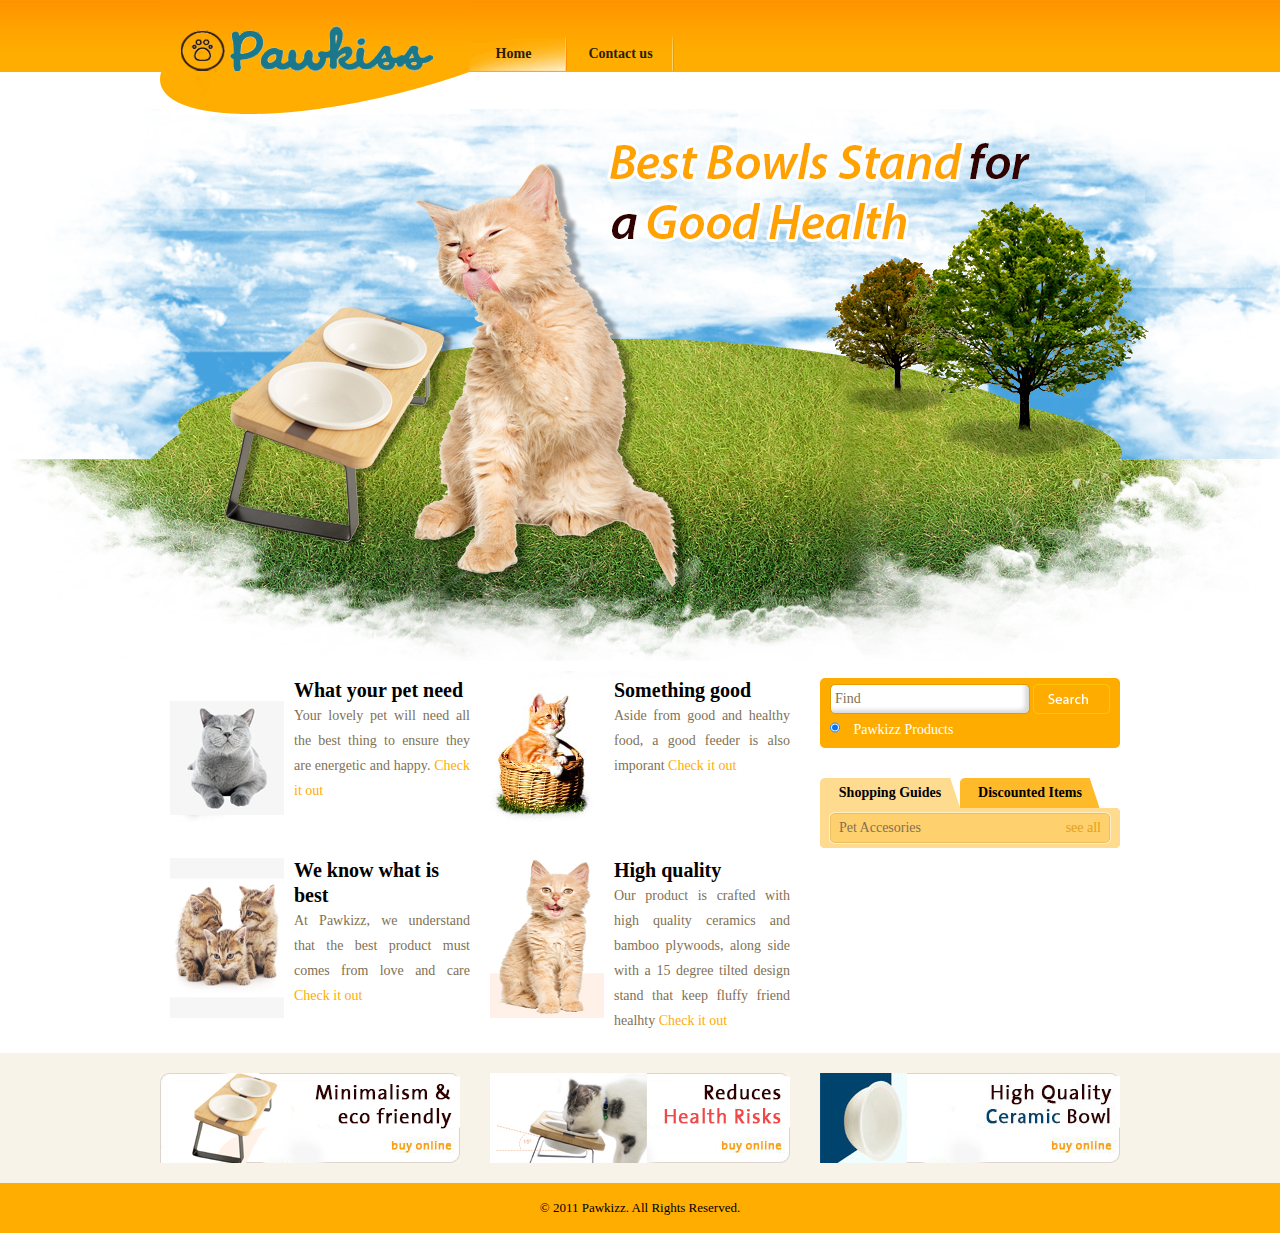
==== index.html @ 2bc593e5 "Update index.html" ====
<!DOCTYPE html >
<!--  Website template by freewebsitetemplates.com  -->
<html>

<head>
	<title>Welcome to Pawkizz</title>
	<meta  charset=iso-8859-1" />
	<link href="css/style.css" rel="stylesheet" type="text/css" />
	<!--[if IE 6]>
		<link href="css/ie6.css" rel="stylesheet" type="text/css" />
	<![endif]-->
	<!--[if IE 7]>
        <link href="css/ie7.css" rel="stylesheet" type="text/css" />  
	<![endif]-->
</head>

<body>

	  
			<div id="header">
	           		<a href="index.html" id="logo"><img src="images/logo.gif" width="310" height="114" alt="" title=""></a>
					<ul class="navigation">
						<li class="active"><a href="index.html">Home</a></li>
						<li><a href="contact.html">Contact us</a></li>
					</ul>
			</div>
			
			<div id="body">
			
					<div class="banner">&nbsp;</div>
					
			       <div id="content">
				   
				        <div class="content">
								<ul>
									<li>
										<a href="index.html"><img src="images/puppy.jpg" width="114" height="160" alt="Pawkizz" title="Pawkizz"></a>
										<h2>What your pet need</h2>
										<p>Your lovely pet will need all the best thing to ensure they are energetic and happy. <a class="more" href="https://www.amazon.com/Elevated-Ceramic-Feeding-Position-Dishwasher/dp/B08WHVSZJ6/ref=cm_cr_arp_d_product_top?ie=UTF8">Check it out</a></p>
									</li>
									<li>
										<a href="index.html"><img src="images/cat.jpg" width="114" height="160" alt="Pawkizz" title="Pawkizz"></a>
										<h2>Something good</h2>
										<p>Aside from good and healthy food, a good feeder is also imporant <a class="more" href="https://www.amazon.com/Elevated-Ceramic-Feeding-Position-Dishwasher/dp/B08WHVSZJ6/ref=cm_cr_arp_d_product_top?ie=UTF8">Check it out</a></p>
									</li>
									<li>
										<a href="index.html"><img src="images/pet2.jpg" width="114" height="160" alt="Pawkizz" title="Pawkizz"></a>
										<h2>We know what is best</h2>
										<p>At Pawkizz, we understand that the best product must comes from love and care <a class="more" href="https://www.amazon.com/Elevated-Ceramic-Feeding-Position-Dishwasher/dp/B08WHVSZJ6/ref=cm_cr_arp_d_product_top?ie=UTF8">Check it out</a></p>
									</li>
									<li>
										<a href="index.html"><img src="images/cat4.jpg" width="114" height="160" alt="Pawkizz" title="Pawkizz"></a>
										<h2>High quality </h2>
										<p>Our product is crafted with high quality ceramics and bamboo plywoods, along side with a 15 degree tilted design stand that keep fluffy friend healhty  <a class="more" href="https://www.amazon.com/Elevated-Ceramic-Feeding-Position-Dishwasher/dp/B08WHVSZJ6/ref=cm_cr_arp_d_product_top?ie=UTF8">Check it out</a></p>
									</li>
								</ul>
						</div>
						
					    <div id="sidebar">
								<div class="search">
									<input type="text" name="s" value="Find"><button>&nbsp;</button>
									<label for="products"><input type="radio" id="products" checked> Pawkizz Products</label>
								</div>
								
                                <div class="section"> 								
									<ul class="navigation">
										<li class="active"><a href="index.html">Shopping Guides</a></li>
										<li><a href="index.html">Discounted Items</a></li>
									</ul>
									
									<div class="aside">
									 <div>
										<div>
											 <ul>
												<li><a href="index.html">Pet Accesories </a> <a class="more" href="https://www.amazon.com/Elevated-Ceramic-Feeding-Position-Dishwasher/dp/B08WHVSZJ6/ref=cm_cr_arp_d_product_top?ie=UTF8">see all</a></li>
											 </ul>
										</div>
									 </div>
									</div>
								</div>
								
					    </div>
				   </div>
				   
				   <div class="featured">
				        <ul>
							<li><a href="index.html"><img src="images/organic-and-chemical-free.jpg" width="300" height="90" alt="Pawkizz" title="Pawkizz" ></a></li>
							<li><a href="index.html"><img src="images/good-food.jpg" width="300" height="90" alt="Pawkizz" title="Pawkizz" ></a></li>
							<li class="last"><a href="index.html"><img src="images/pet-grooming.jpg" width="300" height="90" alt="Pawkizz" title="Pawkizz" ></a></li>
						</ul>
				        
				   </div>
				  
			
			</div>
			
			<div id="footer">
			        <div class="section">

					</div>
					<div id="footnote">
						<div class="section">
						   &copy; 2011 <a href="index.html">Pawkizz</a>. All Rights Reserved.
						</div>
					</div>
			</div>
			
	
</body>
</html>
---- css/style.css ----
/** Website template by freewebsitetemplates.com **/
 body { 
            margin:0;
			padding:0;
			background: url("../images/bg-body.gif");
			background-repeat:repeat-x;
	}
	
 #page{
      
 
 }	
 
 #header{
    width:960px;
	height:72px;
	position:relative;
	margin:0 auto;
 }
		
  #header a#logo{
     position:relative;
	 z-index:100;
  }		
  
  #header a#logo img{
    border:0; 
  }
  
  /**-------------- Navigation style ---------------**/
  #header ul.navigation{
      list-style-type:none;
	  margin:-82px 0 0 300px;
	  padding:0;
	  overflow:hidden;
	  
  }
  
  #header ul.navigation li{
      float:left;
	  height:35px;
	  width:107px;
  }
  
  #header ul.navigation li.active{
      
	  background:url("../images/menu.gif");
	  background-repeat:no-repeat;
	  background-position: 0 -160px;
  }
  
  #header ul.navigation li a{
    text-decoration:none;
	color:#2c1d00;
	font-family:"Myriad Pro";
	font-size:14px;
	font-weight:bold;
	display:inline-block; 
	line-height:35px;
	background:url("../images/menu-separator.gif");
	background-repeat:no-repeat;
	background-position:right; 
	height:35px;
	padding:0 20px 0 20px;
	text-align:center;
	width:67px;
  }
  
  #header ul.navigation li a:hover{
	color:#ffffff;
	
  }
  
  
  /**------------- Start of body style ----------------**/
  
  #body div.banner{
     background:url("../images/dog.jpg");
	 background-position:center;
	 background-repeat:no-repeat;
	 height:606px;
  }
  
  
  #body div#content{
    width:960px;
	margin:0 auto;
	overflow:hidden;
	background-image:none;
	height:auto;
	overflow:hidden;
  }
  
  #body div#content .content{
    float:left; 
	width:640px;
	margin-right:20px;
	background-image:none;
	height:auto;
	overflow:hidden;
  }
  
  #body #content .content h2{
	
	font-family: "Myriad Pro";
    margin: 80px 0 0 30px;
  }
  
  
  #body #content .content ul{
     margin:0;
	 padding:0;
	 list-style-type:none;
	 
  }
  
  #body #content .content ul li{
     width:300px; 
	 padding:0 10px;
	 margin:0 0 20px 0;
	 float:left;
	 line-height:25px;
	 height:auto;
	 
  } 
  
  #body #content .content ul li span{
     display:block;
  }    
  #body #content .content ul li span a{
    color: #7F7154;
    font-family: "Myriad Pro";
    font-size: 14px;
	text-decoration:none;
  }
  #body #content .content ul li span a:hover{
    color: #000000; 
  }
  
  
  #body #content .content ul li span a.more{
     text-decoration:none;
	 color:#FFAD00; 
  }
  
  
  #body #content .content ul li span a.more:hover{
     text-decoration:none;
	 color:#ff6600;
  }
  
  #body #content .content ul li a{
     text-decoration:none;
  }
  
  #body #content .content ul li a:hover{
    color:#F8F3E9;
  }
  
  #body #content .content ul li a.more{
     text-decoration:none;
	 color:#FFAD00; 
  }
  
  
  #body #content .content ul li a.more:hover{
     text-decoration:none;
	 color:#ff6600;
  }
   
  #body #content .content ul li h2{
    font-family:"Myriad Pro";
    font-size:20px;
	margin:0;
	
	}
   
  #body #content .content ul li  p{
    font-family:"Myriad Pro";
	font-size:14px;
	text-align:justify; 
	color:#7f7154;
	margin:0;
  }
  
  #body #content .content ul li  p a{
    color:#FF9E01;
  }
  #body #content .content ul li  p a:hover{
    color:#7f7154;
  }
  
  #body #content .content ul li img{
    border:0;
	float:left;
	margin-right:10px;
  }
    
/**--------- Start of Blog Page Style **/	
    #body #content .content ul.articles{
		list-tyle-type:none;
		margin:80px 25px 0 0;
		padding:0;
		background-image:none;
		width:640px;
	}
	
	#body #content .content ul.articles li{
	  padding:0;
	  clear:both;
	  width:640px;
	
	}
	
	
	
	#body #content .content ul.articles li {
	  background:url("../images/bg-blog-bottom-curve.gif");
	  background-position: left bottom;
	  background-repeat:no-repeat;
	}
	
	#body #content .content ul.articles li div{
	 height:98px;
	 line-height:78px;
	 background:url("../images/bg-blog-heading.gif");
	 background-position: top center;
	 background-repeat:no-repeat;
	}
	#body #content .content ul.articles li p{
	 background:url("../images/bg-blog-content.gif");
	 background-position: left;
	 background-repeat:repeat-y;
	 margin:-10px 0 8px 0;
	 padding: 0 10px 0 48px;
	 font-family:"Myriad Pro";
	 font-size:14px;
	}
	
	#body #content .content ul.articles li p a{
	   color:#FF9D13;
	}
	#body #content .content ul.articles li p a:hover{
	   color:#7F7154;
	}
	
	
	#body #content .content ul.articles li div span{
	   float:left;
	   width:110px;
	   text-align:center;
	   color:#ffffff;
	   font-family:"Myriad Pro";
	   font-size:18px;
	}
	#body #content .content ul.articles li div h2{
	   float:left;
	   width:450px;
	   color:#FF9D13;
	   font-weight:normal;
	   font-size:28px;
	}
	
	
	
	
	#body #content .content div a.old{
	  background:url("../images/top-border-short.gif");
	  background-position: top center;
	  background-repeat:no-repeat;
	  display:inline-block;  
	  width:118px;
	  height:35px;
	  text-align:center;
	  line-height:35px;
	  position:relative;
	  left:400px;
	    margin-bottom:50px;
		color:#7F7154;
		text-decoration:none;
		font-family:"Myriad pro";
		margin-top:25px;
	}
	
	#body #content .content div a.new{
	  background:url("../images/top-border-short.gif");
	  background-position: top center;
	  background-repeat:no-repeat;
	  display:inline-block;  
	  width:118px;
	  height:35px;
	  line-height:35px;
	  position:relative;
	  left:40px;
	  text-align:center;
	  margin-bottom:50px;
	  margin-top:25px;
	  color:#7F7154;
	  text-decoration:none;
	  font-family:"Myriad pro";
	}
	#body #content .content div a.old:hover{
	  color:#000000;
	  
	}
	#body #content .content div a.new:hover{
	  color:#000000;
	}
	
	#body #content .content ul.articles li   a.heart{
	  background:url("../images/icons.gif");
	  
	  background-position: 5px -374px;
	  
	  background-repeat:no-repeat;
	  display:inline-block;  
	  width:20px;
	  height:20px;
	  margin-top:25px;
	  
	  /*
	  *margin-top:0px; 
	  */
	}
	
	#body #content .content ul.articles li  a.facebook{
	 background:url("../images/icons.gif");
	 background-position: 0 -124px;
	 
	  background-repeat:no-repeat;
	  
	  display:inline-block;  
	  width:20px;
	  height:20px;
	   /*
	   *margin-top:0px;
	   */
	   
	}
	
	#body #content .content ul.articles li  a.twitter{
	  background:url("../images/icons.gif");
	  background-position: 0 -534px;
	  background-repeat:no-repeat;
	  display:inline-block;  
	  width:20px;
	  height:20px;
	  /*
	   *margin-top:0px;
	   */
	}
	
	
	
	

/**--------- End of Blog Page Style **/	
	
  /**----------- Start of Pet Mart Page Style ----------**/
  
  
  #body #content  .search{
     background:url("../images/bg-search-form2.gif");
	 background-position:center;
	 background-repeat:no-repeat;
	 width:540px;
	 height:75px;
	 margin:0 auto;
	 margin-top:80px;
	 margin-bottom:80px;
  }
  
  #body #content  .search input{
    background:url("../images/input-search2.gif");
	 background-position:center;
	 background-repeat:no-repeat;
	 width:420px; 
	 padding: 8px 5px;
	 border:0;
	 margin:5px 3px 5px 10px;
	 font-size:14px;
	 font-family:"Myriad Pro";
	 color:#7f7154;
	 
  }
  
  #body #content .search button{
     background:url("../images/buttons.gif");
	 background-position: 0 -270px;
	 background-repeat:no-repeat;
	 width:77px; 
	 height:30px;
	 border:0;
	 margin:5px 5px 5px 0;
	 cursor:pointer;
  }
  
  #body #content  .search label{
	 font-size:14px;
	 font-family:"Myriad Pro";
	 color:#ffffff;
	} 
   #body #content .search label input{
     margin: 0 10px 0 10px;
	 width:10px;
	 background:transparent;
   }
   
  
  /**----------- End of Pet Mart Page Style ----------**/
  
  
  /**------------ Start of About page style  -------------**/
  
  #body #content .content .about{
    width:640px; 
	height:auto;
	overflow:hidden;
  }
  
  #body #content .content .about h2{
    margin:80px 0 0 30px;
	
    font-family: "Myriad Pro";
  }
  
  #body #content .content .about ul{
     margin:0;
	 padding:0;
	 list-style-type:none;
  }  
  
   #body #content .content .about ul li{
		clear:both;
		width:600px;
		padding:20px 10px 0 30px; 
  }  
  #body #content .content .about ul li h2{
      margin:0;
	  padding:0;
	  font-weight:normal;
  }
  #body #content .content .about ul li h2 a{
    color:#ff9506;
	font-size:24	px;
	font-family: "Myriad Pro";
	text-decoration:none;
  } 
  
  #body #content .content .about ul li h2 a:hover{
   color: #7F7154;
  }
  
  #body #content .content .about ul li p{
    color: #7F7154;
    font-family: "Myriad Pro";
    font-size: 14px;
    text-align: justify;
  }	
  
  #body #content .content .about ul li p span{
     display:block;
  }
  
  #body #content .content .about ul li p a{
     color:#000000;
	 text-decoration:underline;
  }
  
  #body #content .content .about ul li p a:hover{
    color:#7F7154;
  }
  
  /**------------ End of About page style  -------------**/
  
  /**---------------- Start for Contact Page Style ------------------**/
  
  #body #content .content div p{
    margin: 10px 0 0 30px;
	padding:0 15px 0 0;
	font-family: "Myriad Pro";
	font-size:14px;
	line-height:25px;
	color:#7F7154;
  }
  
   #body #content .content div p a{
      color:#FF9E01;
   }
   #body #content .content div p a:hover{
      color:#7F7154;
   }
   
  #body #content .content ul.connect{
    font-family: "Myriad Pro";
    margin: 50px 0 0 30px;
  }
  
  #body #content .content ul.connect li{
    width:640px;
	width:400px;
	margin-top:20px;
  }
  
  #body #content .content ul.connect li h2{
     
	 border-style:solid;
	 border-color:#ccc;
	 border-width:1px;
	 border-top:none;
	 border-right:none;
	 border-left:none;
  }
  #body #content .content ul.connect li span{
    display:block;
  }
  
  #body #content .content ul.connect li span a{
    color:#FF9E01;
  }
  #body #content .content ul.connect li span a:hover{
    color:#7F7154;
  }
  /**---------------- End for Contact Page Style ------------------**/
  
  /**---------------- Start for Pet guide Page Style ------------------**/
  
  #body #content .content ul.section{
     margin:80px 0 0 30px;
	 list-style-type:none;
	 width:580px;
	 overflow:hidden;
	 height:auto;
	 
	 
  }
  
  #body #content .content ul.section li{
     width:240px;
	 margin:0 50px 10px 0;
	 padding:0;
	 float:left;
	 height:250px;
  }
  
   #body #content .content ul.section li h2{
     background-color:#ff9d13;
	 height:30px;
	 line-height:30px;
	 text-align:center;
	 font-family:"Myriad Pro";
	 color:#ffffff;
	 font-weight:normal;
   }
   
   #body #content .content .paging{
     margin:0 0 20px 40px;
	 background:url("../images/border-dotted.gif");
	 background-position:top;
	 background-repeat:repeat-x;
	 width:480px;
	 height:80px;
	 
   }
   
   #body #content .content .paging a{
     text-decoration:none; 
	 font-size:24px;
	 font-family:"Myriad Pro";
	 color:#ffffff;
	 text-align:center;
	 background:url("../images/buttons.gif");
	 background-position: 0 -90px;
	 background-repeat:repeat-x;
	 height:40px;
	 width:40px;
	 float:left;
	 margin:20px 5px 20px 5px;
	 line-height:40px;
   }
   
   #body #content .content .paging a:hover{
     color:#000000;
   }
  
   #body #content .content .paging a.active{
	 background:url("../images/buttons.gif");
	 background-position: 0 0; 
	 background-repeat:repeat-x;
   }
   
   #body #content .content .paging a.next{
	 background:url("../images/buttons.gif");
	 background-position: 0 -180px;
	 background-repeat:repeat-x;
	 height:40px;
	 width:100px;
   }
  /**---------------- End for Pet guide Page Style ------------------**/
  
  
  
  
 /** Start Sidebar style **/ 
  #body #content #sidebar{
    float:left; 
	width:300px;
	background-image:none;
  }
  
  
  #body #content #sidebar div#section{
     background:url("../images/bg-sidebar-heading.gif");
	 background-position:top center;
	 background-repeat:no-repeat;
	 height:auto;
	 overflow:hidden;
	 margin-top:80px; 
  }
  
  #body #content #sidebar div#section div{
    background:url("../images/bg-sidebar-bottom-curve.gif");
	background-position:bottom center;
	background-repeat:no-repeat;
	height:auto;
	padding: 12px 4px 12px 4px;
	
  }
  
  #body #content #sidebar div#section div div{
    background:url("../images/bg-sidebar.gif");
	background-position:center;
	height:auto; 
	overflow:hidden;

  }
  
   #body #content #sidebar div#section div div h2 {
     margin-left:25px;
	 font-weight:normal;
	 font-family:"Myriad Pro";
	 font-size:24px;
   }
   
   #body #content #sidebar div#section div div ul{
     list-style-type:none;
	  margin-left:20px;
	  /*
	  *margin-left:50px;
	  */
   }
   
   #body #content #sidebar div#section div div ul li{
     margin-bottom:5px;
	 
   }
   
   #body #content #sidebar div#section div div ul li a{
     text-decoration:none;
	 color:#7F7154;
	 font-size:14px;
	 font-family:"Myriad Pro";
   }
   
   
   #body #content #sidebar div#section div div ul.archive{
     width:210px;
	 margin:0;
	 padding:0 0 0 30px;
   }
   #body #content #sidebar div#section div div ul.archive li{
      background:url("../images/top-border-long.gif");
	  background-position:top center;
	  background-repeat:no-repeat;
   }
   
    #body #content #sidebar div#section div div ul.archive li a{
	 line-height:50px;
	  color:#7F7154;
	 font-size:18px;
	 font-family:"Myriad Pro";	
	 
	   background:url("../images/icons.gif");
	  
	   background-position: 190px 20px;
	  background-repeat:no-repeat;
	  width:210px;
	  display:inline-block;
	  color:#FF9D13;
	  
	}
    
	 #body #content #sidebar div#section div div ul.archive li a.active{
	 
	  background:url("../images/icons.gif");
	  
	  background-position: 190px -42px;
	  background-repeat:no-repeat;
	  color:#FF9D13;
	 
	}
	
     #body #content #sidebar div#section div div ul.archive li ul li{
	   background-image:none;
	   height:20px;
	   /*
	   *height:0px;
	   */
	   padding:0;
	   
	 }
      
	  #body #content #sidebar div#section div div ul.archive li ul{
	    margin:0 0 30px -20px;
		/*
		* margin:0 0 50px -20px;
		*padding-left:40px;
		*/
         background:url("../images/top-border-long.gif");
		  background-position:top center;
		  background-repeat:no-repeat;
		}
	  
      #body #content #sidebar div#section div div ul.archive li ul li a{
	   background-image:none;
	   display:inline-block;
	   /*
	   *line-height:30px;
	   */
	   color:#7F7154;
	  }
	  #body #content #sidebar div#section div div ul.archive li ul li a:hover{
	    color:#FF9D13;
	  }
   
   
   
   #body #content #sidebar div#section div div ul li a:hover{
     color:#ff9d13;
   }
    #body #content #sidebar div#section div div ul li a span{
	 color:#ff9d13;
   }
  
  
  #body #content #sidebar  a img{
    border:0;
  }
  
  
  #body #content #sidebar .search{
     background:url("../images/bg-search-form.gif");
	 background-position:center;
	 background-repeat:no-repeat;
	 width:300px;
	 height:70px;
	 margin:0;
  }
  
  #body #content #sidebar .search input{
    background:url("../images/input-search.gif");
	 background-position:center;
	 background-repeat:no-repeat;
	 width:190px; 
	 padding: 8px 5px;
	 border:0;
	 margin:5px 3px 5px 10px;
	 font-size:14px;
	 font-family:"Myriad Pro";
	 color:#7f7154;
	 
  }
  
  #body #content #sidebar .search button{
     background:url("../images/buttons.gif");
	 background-position: 0 -270px;
	 background-repeat:no-repeat;
	 width:77px; 
	 height:30px;
	 border:0;
	 margin:5px 5px 5px 0;
	 cursor:pointer;
  }
  
  #body #content #sidebar .search label{
	 font-size:14px;
	 font-family:"Myriad Pro";
	 color:#ffffff;
	} 
   #body #content #sidebar .search label input{
     margin: 0 10px 0 10px;
	 width:10px;
	 background:transparent;
   }
   
   
   
   #body #content #sidebar .section{
      width:300px;
	  margin-top:30px;
   }
   
   #body #content #sidebar .section .aside{
     background:url("../images/bg-sidebar-top.gif");
	 background-position:center top;
	 background-repeat:no-repeat;
	 width:300px;
	 padding-top:4px;
	 margin:0 0 20px 0;
	 height:auto;
   }
   
   #body #content #sidebar .section .aside div{
     width:300px;
	 background:url("../images/bg-sidebar-bottom.gif");
	 background-position:center bottom;
	 background-repeat:no-repeat;
	 padding-bottom:4px;
	 height:auto;
   }
   
   #body #content #sidebar .section .aside div div{
     width:282px;
	 padding: 0 9px 0 9px;
	 background:url("../images/bg-sidebar-mid.gif");
	 background-position:center;
	 height:auto;
   }
   
    #body #content #sidebar .section .aside div div ul{
	 list-style-type:none;
	 margin:0;
	 padding:0;
	}
	
	
	
	#body #content #sidebar .section .aside div div ul li{
	 background:url("../images/bg-list-item.gif");
	 background-position:center bottom;
	 background-repeat:no-repeat; 
	 clear:both;
	 height:32px;
	 line-height:32px;
	 width:282px;
	 
	}
	
	#body #content #sidebar .section .aside div div ul li a{
	  text-decoration:none;
	  display:inline-block;
	  color:#7f7154;
	  font-size:14px;
	  margin:0 0 0 10px;
	  font-family:"Myriad Pro";
	  width:210px;
	  /*
	  _width:200px;
	  */
	  float:left;
	}
	
	#body #content #sidebar .section .aside div div ul li a:hover{
	  color:#e4a217;
	  
	}
	
	#body #content #sidebar .section .aside div div ul li a.more{
	  width:42px;
	  color:#e4a217;
	  float:left;
	  text-align:right;
	}
	
	#body #content #sidebar .section .aside div div ul li a:hover.more{
	  width:42px;
	  color:#7f7154;
	  text-align:right;
	}
	
	
	
	
	#body #content #sidebar .section ul.navigation{
	  list-style-type:none;
	  margin:0;
	  padding:0;
	  overflow:hidden;
	}
   
    #body #content #sidebar .section ul.navigation li.active{
	  float:left;
	  width:140px;
	  height:30px;
	  background:url("../images/menu.gif");
	  background-position: 0 0;
	  background-repeat:no-repeat; 
    } 
	
	
    #body #content #sidebar .section ul.navigation li{
	  float:left;
	  width:140px;
	  height:30px;
	  background:url("../images/menu.gif");
	  background-position: 0 -80px; 
	  background-repeat:no-repeat; 
	  text-align:center;
    } 
	
	#body #content #sidebar .section ul.navigation li a{
	  text-decoration:none;
	  text-align:center;
	  line-height:30px;
	  display:inline-block;
	  font-family:"Myriad Pro";
	  font-size:14px;
	  color:#000000;
	  font-weight:bold;
	}
	
	#body #content #sidebar .section ul.navigation li a:hover{
	  color:#7F7154;
	}
   
   
   /**---- Start of sidebar featured style----**/
    #body #content #sidebar .featured{
	  width:300px;
	  height:auto;
	  overflow:hidden;
	  background-color:#ffffff;
	}
	
	#body #content #sidebar .featured ul{
	  margin:0;
	  padding:0;
	  list-style-type:none;
	}
	
	#body #content #sidebar .featured  h2{
	   font-family:"Myriad Pro";
	  font-size:28px;
	  color:#000000; 
	  font-weight:normal;
	  margin:60px 0 0 0;
	}
	
	#body #content #sidebar .featured ul li{
	  clear:both;
	  width:300px;
	  height:170px;
	  margin: 10px 0;
	  background: url("../images/shadow.gif");
	  background-repeat:no-repeat;
	  background-position:bottom center;
	  overflow:visible;
	  
	}
	
	#body #content #sidebar .featured ul li h2{
	   margin:0 0 -10px 0;
	   padding:0;
	}
	
	#body #content #sidebar .featured ul li h2 a{
	 font-family:"Myriad Pro";
	  font-size:20px;
	  color:#000000;
	  font-weight:bold;
	}
	
	#body #content #sidebar .featured ul li h2 a:hover{
	  color:#7F7154;
	}
	
	#body #content #sidebar .featured ul li  img{
	  border:0;
	  float:left;
	}
	#body #content #sidebar .featured ul li a{
	   text-decoration:none;
	}
	
	#body #content #sidebar .featured ul li  p{
	  color:#7F7154;
	   font-family:"Myriad Pro";
	  font-size:14px;
	  line-height:25px;
	  
	}
	
	#body #content #sidebar .featured ul li  p a{
	  color:#000000;
	}
	
	#body #content #sidebar .featured ul li  p a:hover{
	   color:#7F7154;
	}
	
	#body #content #sidebar .featured ul li.last{
	  background-image:none;
	}
	
	#body #content #sidebar .featured ul li  p a.more{
	   color:#FF9506;
	}
	#body #content #sidebar .featured ul li  p a.more:hover{
	   color:#7F7154;
	}
   
   
   
   /**---------------- Start of sidebar connect style ------------------**/
   
    #body #content #sidebar .connect{
	  width:300px;
	}
	
	#body #content #sidebar .connect h2{
	  color:#ff9e01;
	  font-family:"Myriad Pro";
	  font-size:28px;
	  font-style:Italic;
	  margin:80px 0 0 0;
	  padding:0;
	  font-weight:normal;
	}
	
	#body #content #sidebar .connect ul{
	  margin:0;
	  list-style-type:none;
	}
	
	#body #content #sidebar .connect ul li{
	  clear:both;
	  height:70px;
	  
	  
	  background: url("../images/top-border-short.gif");
	  background-repeat:no-repeat;
	  background-position: 10px bottom;
	}
	
	#body #content #sidebar .connect ul li a{
	  text-decoration:none;
	  display:block;
	  line-height:70px;
	  padding-left:70px;
	  color:#93898a;
	}
	
	#body #content #sidebar .connect ul li a.facebook{
	  background: url("../images/icons.gif");
	  background-position: 0 -174px;
	  background-repeat:no-repeat;
	  
	}
	
	#body #content #sidebar .connect ul li a.facebook:hover{
	  opacity:0.8;
      filter:alpha(opacity=80); 
	}
	
	#body #content #sidebar .connect ul li a.subscribe{
	  background: url("../images/icons.gif");
	  background-position: 0 -428px; 
	  background-repeat:no-repeat;
	}
	#body #content #sidebar .connect ul li a.subscribe:hover{
	  opacity:0.8;
      filter:alpha(opacity=80); 
	}
	
	#body #content #sidebar .connect ul li a.twitter{
	  background: url("../images/icons.gif");
	  background-repeat:no-repeat; 
	  background-position: 0 -588px;
	}
	
	#body #content #sidebar .connect ul li a.twitter:hover{
	  opacity:0.8;
      filter:alpha(opacity=80); 
	}
	
	#body #content #sidebar .connect ul li a.flicker{
	  background: url("../images/icons.gif");
	  background-repeat:no-repeat;
	  background-position: 0 -268px; 
	}
	
	#body #content #sidebar .connect ul li a.flicker:hover{
	  opacity:0.8;
      filter:alpha(opacity=80); 
	}
	
	
   
   /**------------------------ End of sidebar style  ----------------------**/
   
  /**----------- Start of featured Style -------------**/ 
   #body .featured{
	 background-color:#f8f3e9;
	 height:90px;
	 padding: 20px 0;
	 background-image:none;
	 overflow:hidden;
   }
   
   #body .featured ul{
     margin:0 auto;
	 padding:0;
	 width:960px;
	 
	 list-style-type:none;
   }
   
   #body .featured ul li{
     float:left;
	 margin-right:30px;
	 height:90px;
   }
   
   #body .featured ul li.last{
       margin-right:0;
   }
   
   #body .featured ul li a{
      text-decoration:none;
   }
   
   #body .featured ul li a{
      text-decoration:none;
   }
   
   
   
   #body .featured ul li a img{
      border:0;
   }
   
   
   
   /**--------------- Start of footer style ------------------**/
   #footer{
     background-color:#310000;
	 background-image:none;
   }
   
   #footer .section{
       width:960px;
	   margin:0 auto;
	   overflow:hidden;
	   position:relative;
   }
   
   #footer .section ul{
      margin:0;
	  padding:0;
	  list-style-type:none;
   }
   #footer .section ul li{
     float:left;
	 width:240px;
	 height:190px;
	 
   }
   
   #footer .section ul li img{
      position:absolute;
	  top:0;
   }
   
   #footer .section ul li h2{
      position:relative;
	  top:60px;
	  left:0;
	  z-index:10;
	  padding: 0 10px 0 15px; 
	  margin:20px 0 -15px 0;
	  /*
	  *margin:30px 0 -20px 0;
	  */
	 
   }
   
   #footer .section ul li h2 a{
       font-family:"Myriad Pro", Arial;
	   font-size:16px;
	   color:#bffb05;
	   text-decoration:none;
	   font-weight:normal;
   }
   
   #footer .section ul li p{
      position:relative;
	  top:60px;
	  padding: 0 10px 0 15px; 
	  z-index:10;
	  font-family:"Myriad Pro";
	  font-size:14px;
	  color:#ffffff;
	  line-height:20px;
   }
   
   #footer .section ul li p a{
     color:#ffffff;
   }
   #footer .section ul li p a:hover{
     color:#ff6700;
   }
   
   #footer .section ul li p a.more{
      color:#ff6700;
   }
   
   #footer .section ul li p a.more:hover{
      color:#ffffff;
   }
   
   #footer #footnote{
	  background-color:#ffad00;
   }
   
   #footer #footnote .section{
       width:960px;
	   height:50px;
	   text-align:center;
	   line-height:50px;
	   font-family:"Myriad Pro";
	   font-size:13px;
		
   }
   
   #footer #footnote .section a{
      text-decoration:none;
	  color:#000000;
   }
   #footer #footnote .section a:hover{
      color:#ffffff;
   }
---- css/ie6.css ----
/** Website template by freewebsitetemplates.com **/



#body #content .content ul.articles li   a.heart{
	 
	  margin-top:0px;
	  _background-position: 5px -354px;
	}
	
	
#body #content .content ul.articles li  a.facebook{
	   
	   margin-top:0px;
	   _background-position: 0 -104px;
	}	
	
#body #content .content ul.articles li  a.twitter{
	  background-position: 0 -514px;
	   margin-top:0px;
	}	
	

	
#body #content .content ul.articles li  a.twitter{
	  
	   height:20px;
	}
   
 
	 
	 #body #content #sidebar div#section div div ul.archive li ul{
	    
		margin:0 0 50px -20px;
		padding-left:40px;
         
		} 
		
	 #body #content #sidebar div#section div div ul.archive li ul li a{
	   
	   line-height:30px;
	   
	  }

      #footer .section ul li h2{
    
     	margin:30px 0 -20px 0;
		
   }
---- css/ie7.css ----
/** Website template by freewebsitetemplates.com **/
#body #content .content ul.articles li   a.heart{
	 
	  margin-top:-30px;
	}
	
	
#body #content .content ul.articles li  a.facebook{
	   
	   margin-top:-30px;
	   
	}	
	
#body #content .content ul.articles li  a.twitter{
	  
	   margin-top:-30px;
	}	
	

   #body #content #sidebar div#section div div ul{
     
	  margin-left:50px;
	  
   }	
   
   
   #body #content #sidebar div#section div div ul.archive li ul li{
	  
	  height:0px;
	   
	 }
	 
	 #body #content #sidebar div#section div div ul.archive li ul{
	    
		margin:0 0 50px -20px;
		padding-left:40px;
         
		} 
		
	 #body #content #sidebar div#section div div ul.archive li ul li a{
	   
	   line-height:30px;
	   
	  }

      #footer .section ul li h2{
    
     	margin:30px 0 -20px 0;
		
   }
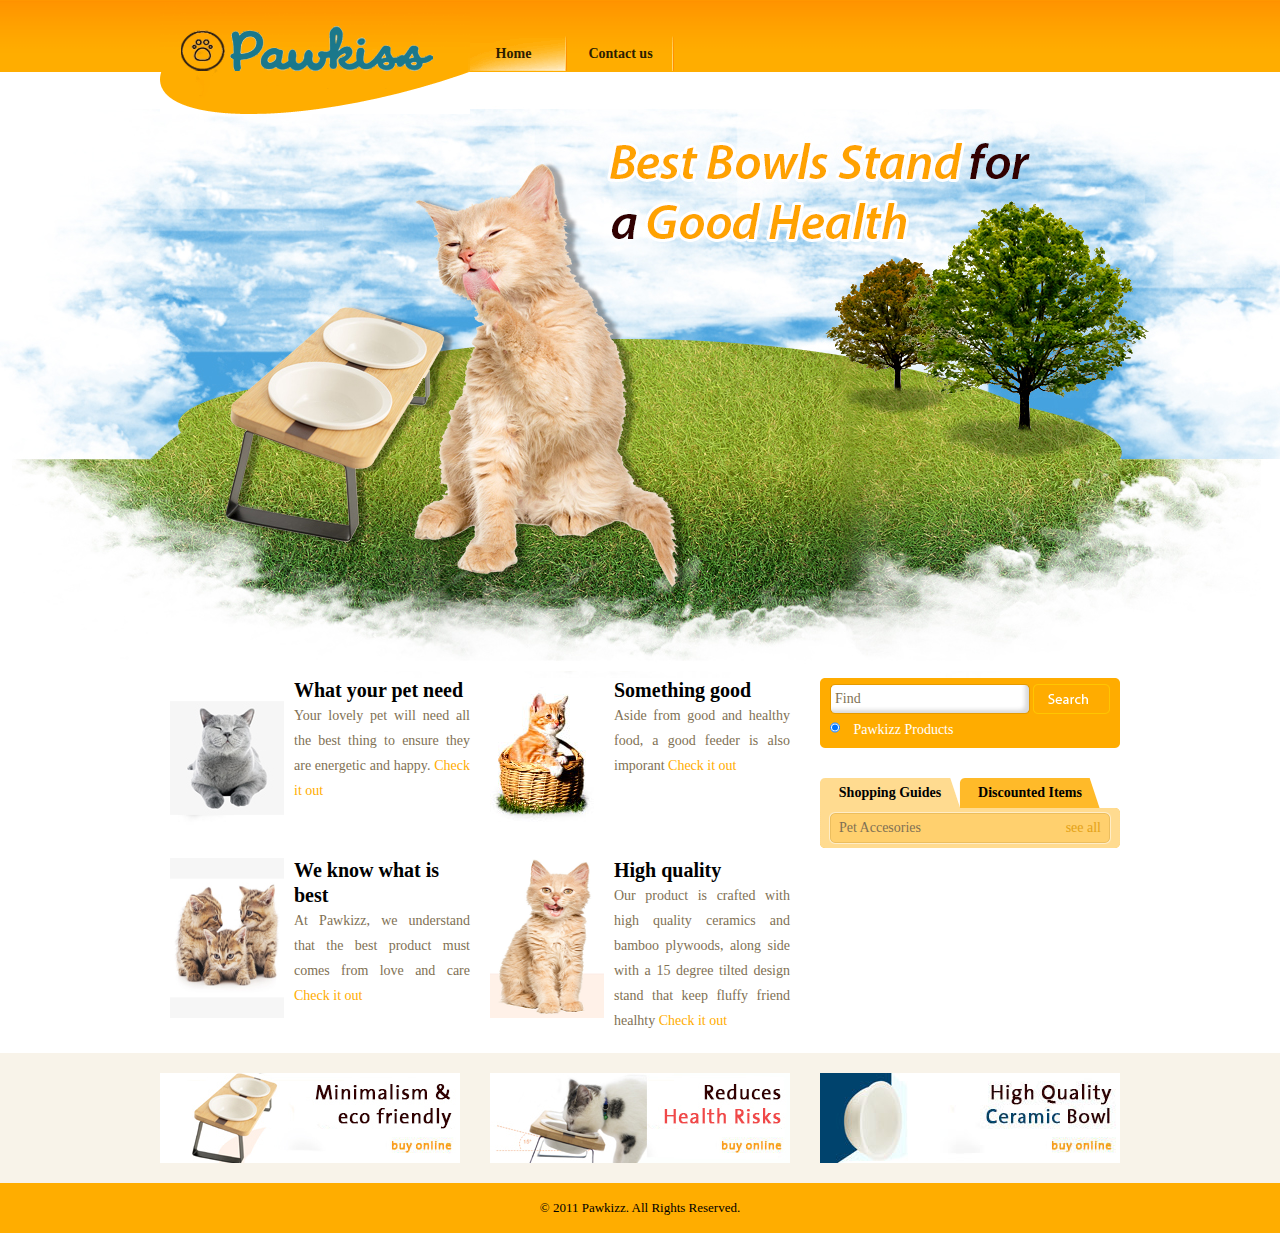
==== commit 2a556baf: "Update index.html" ====
--- a/index.html
+++ b/index.html
@@ -34,22 +34,22 @@
 				        <div class="content">
 								<ul>
 									<li>
-										<a href="index.html"><img src="images/puppy.jpg" width="114" height="160" alt="Pawkizz" title="Pawkizz"></a>
+										<a href="index.html"><a class="more" href="https://www.amazon.com/Elevated-Ceramic-Feeding-Position-Dishwasher/dp/B08WHVSZJ6/ref=cm_cr_arp_d_product_top?ie=UTF8"> <img src="images/puppy.jpg" width="114" height="160" alt="Pawkizz" title="Pawkizz"></a>
 										<h2>What your pet need</h2>
 										<p>Your lovely pet will need all the best thing to ensure they are energetic and happy. <a class="more" href="https://www.amazon.com/Elevated-Ceramic-Feeding-Position-Dishwasher/dp/B08WHVSZJ6/ref=cm_cr_arp_d_product_top?ie=UTF8">Check it out</a></p>
 									</li>
 									<li>
-										<a href="index.html"><img src="images/cat.jpg" width="114" height="160" alt="Pawkizz" title="Pawkizz"></a>
+										<a href="index.html"><a class="more" href="https://www.amazon.com/Elevated-Ceramic-Feeding-Position-Dishwasher/dp/B08WHVSZJ6/ref=cm_cr_arp_d_product_top?ie=UTF8"> <img src="images/cat.jpg" width="114" height="160" alt="Pawkizz" title="Pawkizz"></a>
 										<h2>Something good</h2>
 										<p>Aside from good and healthy food, a good feeder is also imporant <a class="more" href="https://www.amazon.com/Elevated-Ceramic-Feeding-Position-Dishwasher/dp/B08WHVSZJ6/ref=cm_cr_arp_d_product_top?ie=UTF8">Check it out</a></p>
 									</li>
 									<li>
-										<a href="index.html"><img src="images/pet2.jpg" width="114" height="160" alt="Pawkizz" title="Pawkizz"></a>
+										<a href="index.html"><a class="more" href="https://www.amazon.com/Elevated-Ceramic-Feeding-Position-Dishwasher/dp/B08WHVSZJ6/ref=cm_cr_arp_d_product_top?ie=UTF8"> <img src="images/pet2.jpg" width="114" height="160" alt="Pawkizz" title="Pawkizz"></a>
 										<h2>We know what is best</h2>
 										<p>At Pawkizz, we understand that the best product must comes from love and care <a class="more" href="https://www.amazon.com/Elevated-Ceramic-Feeding-Position-Dishwasher/dp/B08WHVSZJ6/ref=cm_cr_arp_d_product_top?ie=UTF8">Check it out</a></p>
 									</li>
 									<li>
-										<a href="index.html"><img src="images/cat4.jpg" width="114" height="160" alt="Pawkizz" title="Pawkizz"></a>
+										<a href="index.html"><a class="more" href="https://www.amazon.com/Elevated-Ceramic-Feeding-Position-Dishwasher/dp/B08WHVSZJ6/ref=cm_cr_arp_d_product_top?ie=UTF8"> <img src="images/cat4.jpg" width="114" height="160" alt="Pawkizz" title="Pawkizz"></a>
 										<h2>High quality </h2>
 										<p>Our product is crafted with high quality ceramics and bamboo plywoods, along side with a 15 degree tilted design stand that keep fluffy friend healhty  <a class="more" href="https://www.amazon.com/Elevated-Ceramic-Feeding-Position-Dishwasher/dp/B08WHVSZJ6/ref=cm_cr_arp_d_product_top?ie=UTF8">Check it out</a></p>
 									</li>
@@ -84,9 +84,9 @@
 				   
 				   <div class="featured">
 				        <ul>
-							<li><a href="index.html"><img src="images/organic-and-chemical-free.jpg" width="300" height="90" alt="Pawkizz" title="Pawkizz" ></a></li>
-							<li><a href="index.html"><img src="images/good-food.jpg" width="300" height="90" alt="Pawkizz" title="Pawkizz" ></a></li>
-							<li class="last"><a href="index.html"><img src="images/pet-grooming.jpg" width="300" height="90" alt="Pawkizz" title="Pawkizz" ></a></li>
+							<li><a href="index.html"></a> <a class="more" href="https://www.amazon.com/Elevated-Ceramic-Feeding-Position-Dishwasher/dp/B08WHVSZJ6/ref=cm_cr_arp_d_product_top?ie=UTF8"> <img src="images/organic-and-chemical-free.jpg" width="300" height="90" alt="Pawkizz" title="Pawkizz" ></a></li>
+							<li><a href="index.html"></a> <a class="more" href="https://www.amazon.com/Elevated-Ceramic-Feeding-Position-Dishwasher/dp/B08WHVSZJ6/ref=cm_cr_arp_d_product_top?ie=UTF8"> <img src="images/good-food.jpg" width="300" height="90" alt="Pawkizz" title="Pawkizz" ></a></li>
+							<li class="last"><a href="index.html"></a> <a class="more" href="https://www.amazon.com/Elevated-Ceramic-Feeding-Position-Dishwasher/dp/B08WHVSZJ6/ref=cm_cr_arp_d_product_top?ie=UTF8"><img src="images/pet-grooming.jpg" width="300" height="90" alt="Pawkizz" title="Pawkizz" ></a> </li>
 						</ul>
 				        
 				   </div>
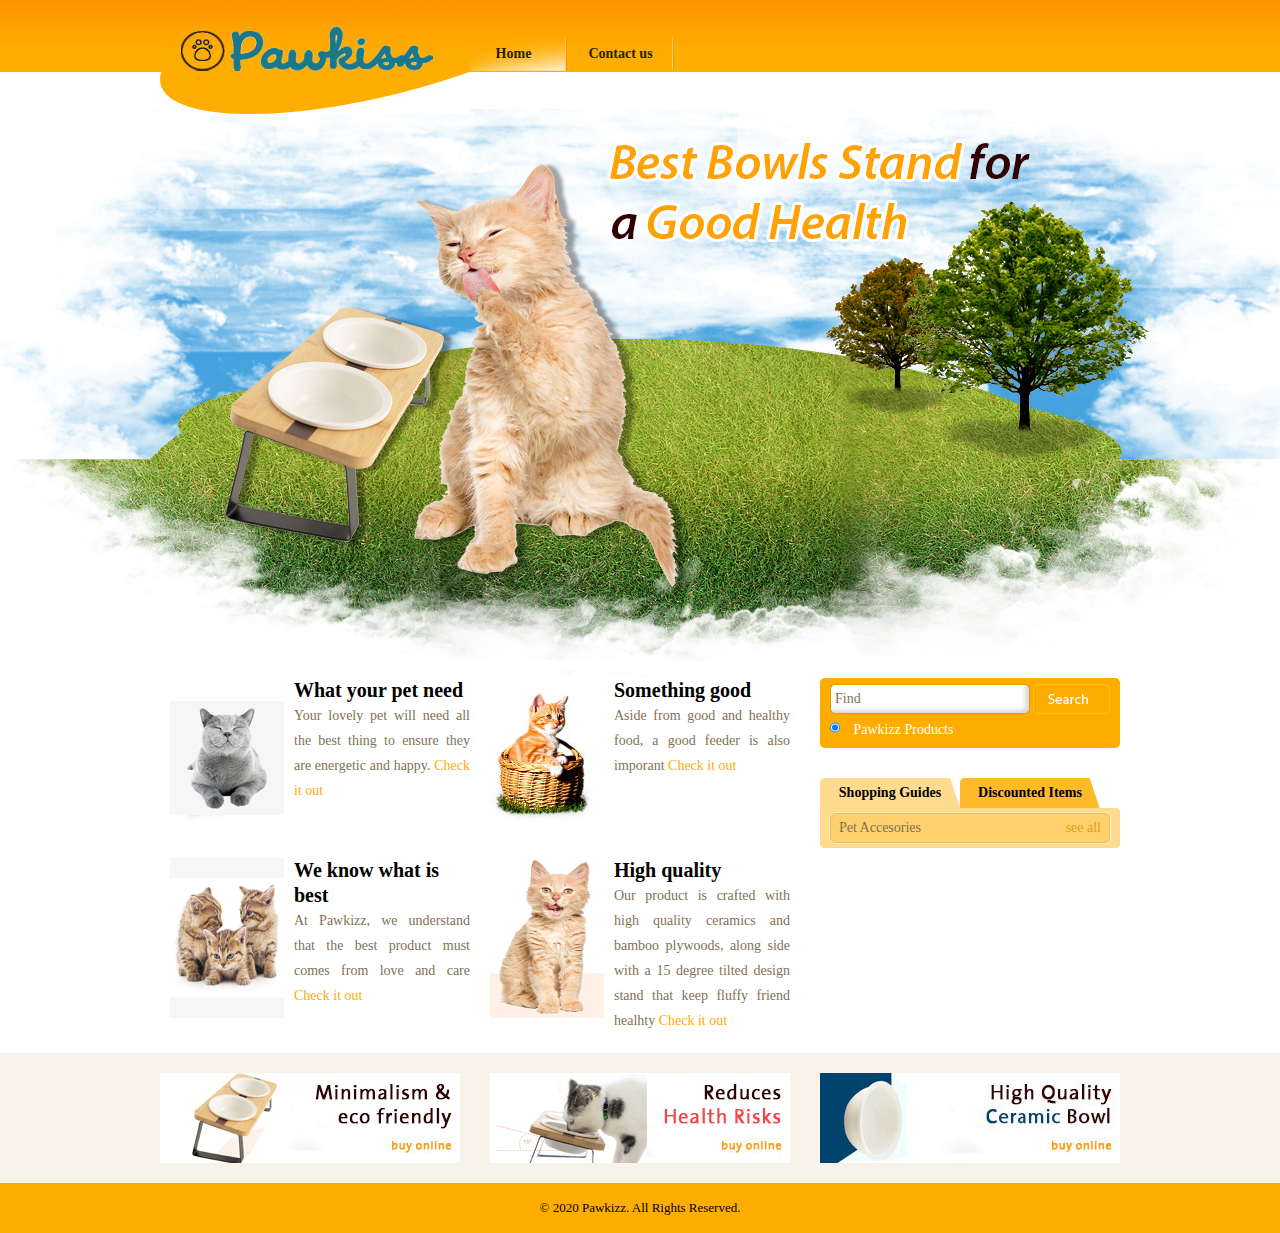
==== commit 958a83e2: "Update index.html" ====
--- a/index.html
+++ b/index.html
@@ -100,7 +100,7 @@
 					</div>
 					<div id="footnote">
 						<div class="section">
-						   &copy; 2011 <a href="index.html">Pawkizz</a>. All Rights Reserved.
+						   &copy; 2020 <a href="index.html">Pawkizz</a>. All Rights Reserved.
 						</div>
 					</div>
 			</div>
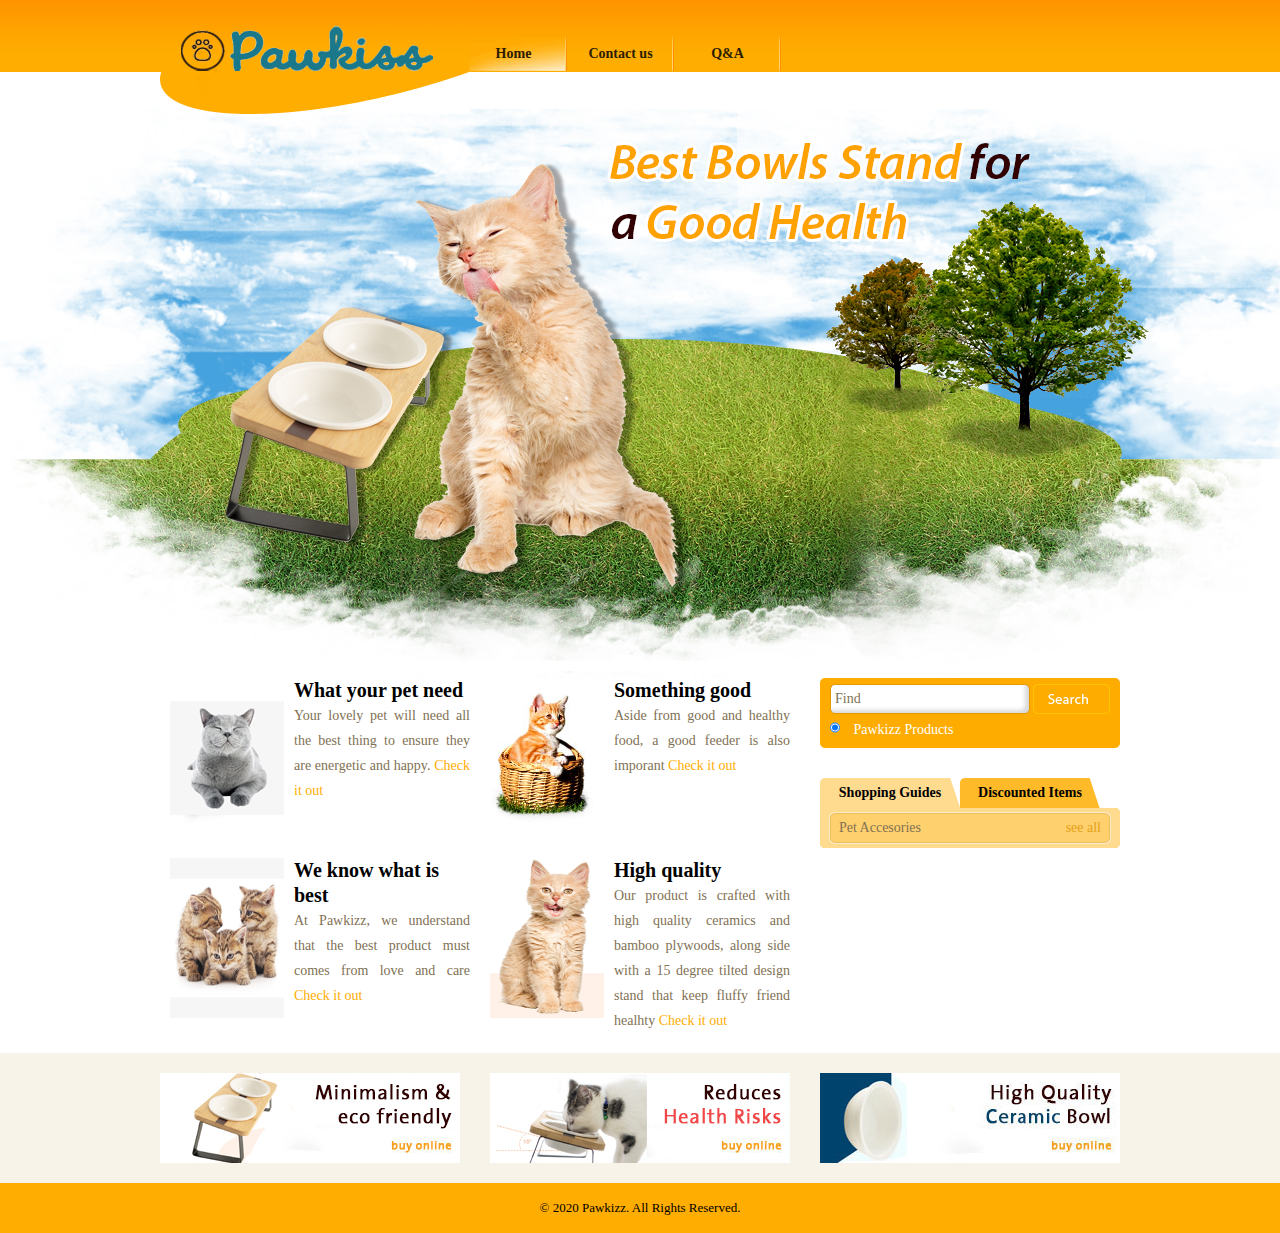
==== commit 4cf8797f: "Update index.html" ====
--- a/index.html
+++ b/index.html
@@ -22,6 +22,7 @@
 					<ul class="navigation">
 						<li class="active"><a href="index.html">Home</a></li>
 						<li><a href="contact.html">Contact us</a></li>
+					        <li><a href="about.html">Q&A</a></li>
 					</ul>
 			</div>
 			
